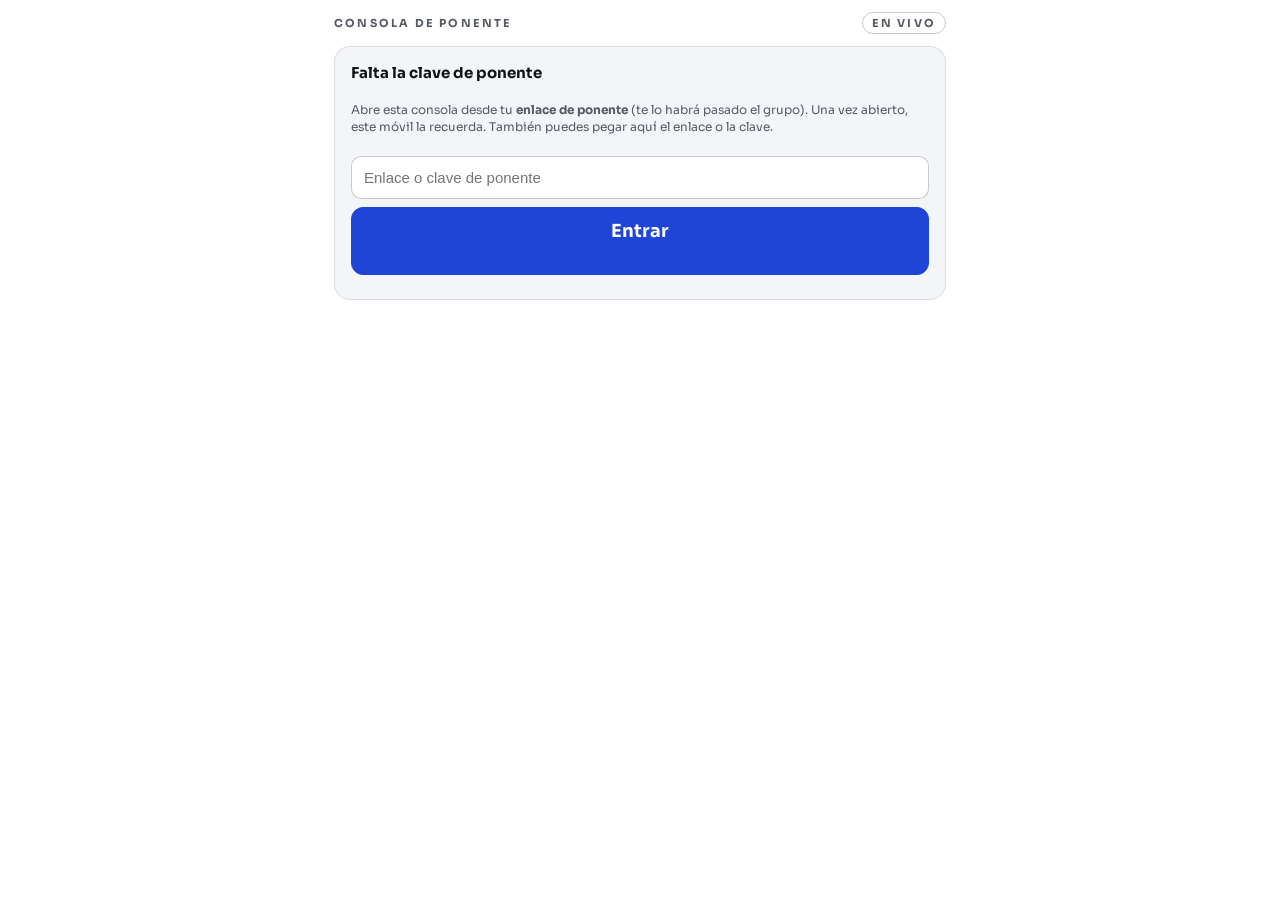
==== mando/index.html @ 337f7ce2 "Votaciones en directo para la presentación de Ética y RSC Móvil del alumno, consola de ponente y pre" ====
<!doctype html>
<html lang="es">
<head>
<meta charset="utf-8">
<meta name="viewport" content="width=device-width, initial-scale=1, viewport-fit=cover">
<meta name="theme-color" content="#FFFFFF">
<meta name="robots" content="noindex">
<title>Consola · La ética del periodismo</title>
<link rel="stylesheet" href="../assets/css/tokens.css">
<link rel="stylesheet" href="../assets/css/mando.css">
</head>
<body>
<div class="wrap" id="app"><div class="hdr"><span>Consola de ponente</span><span class="mode" data-mode>…</span></div><div class="note">Conectando…</div></div>
<script src="../config.js"></script>
<script type="module" src="../assets/js/mando.js"></script>
</body>
</html>
---- assets/css/tokens.css ----
@import url('https://fonts.googleapis.com/css2?family=Sora:wght@100..800&display=swap');

/* Tema claro: fondo blanco, texto casi negro y UN solo color de acento.
   Para cambiar el color de toda la presentación, cambia solo --accent. */
:root {
  --accent: #1F45D6;
  --accent-ink: #FFFFFF;           /* texto sobre el acento */
  --bg: #FFFFFF;
  --surface: #F4F5F8;
  --surface-2: #E8EAEF;
  --text: #111318;
  --text-2: #565A64;
  --text-3: #8C909A;

  /* Alias que usan los componentes (no tocar) */
  --ink: var(--bg);
  --ink-2: var(--surface);
  --ink-3: var(--surface-2);
  --paper: var(--text);
  --paper-dim: var(--text-2);
  --paper-faint: var(--text-3);
  --line: rgba(17, 19, 24, 0.10);
  --line-strong: rgba(17, 19, 24, 0.22);
  --rigor: var(--accent);
  --linea: var(--text);
  --warn: var(--accent);
  --ok: var(--accent);
  --font: 'Sora', system-ui, -apple-system, 'Segoe UI', sans-serif;
  --radius: 14px;
}

* { box-sizing: border-box; }
html, body { margin: 0; background: var(--bg); color: var(--text); font-family: var(--font); -webkit-font-smoothing: antialiased; }
a { color: inherit; }
button { font-family: inherit; }
.pending { display: inline-block; padding: .15em .6em; border: 1.5px dashed var(--accent); color: var(--accent); border-radius: 999px; font-weight: 600; font-size: .7em; letter-spacing: .04em; text-transform: uppercase; vertical-align: middle; }
.rigor { color: var(--accent); }
.linea { color: var(--text); }
.ok { color: var(--accent); }
.warn { color: var(--accent); }
.dim { color: var(--text-2); }
---- assets/css/mando.css ----
/* Consola de ponente · móvil primero */
body { font-size: 15px; }
.wrap { max-width: 640px; margin: 0 auto; padding: 12px 14px 48px; display: grid; gap: 12px; }
.hdr { display: flex; justify-content: space-between; align-items: center; font-size: 11px; letter-spacing: .2em; text-transform: uppercase; color: var(--paper-dim); font-weight: 700; }
.hdr .mode { padding: 3px 9px; border: 1px solid var(--line-strong); border-radius: 999px; }
.hdr .mode.local { color: var(--warn); border-color: var(--warn); }
.clock { display: grid; grid-template-columns: 1fr auto; gap: 10px; align-items: center; background: var(--ink-2); border: 1px solid var(--line); border-radius: 14px; padding: 10px 14px; }
.clock .t { font-size: 34px; font-weight: 200; letter-spacing: -.03em; font-variant-numeric: tabular-nums; line-height: 1; }
.clock .t small { font-size: 12px; color: var(--paper-dim); letter-spacing: .1em; margin-left: 8px; font-weight: 600; }
.clock .d { font-size: 13px; font-weight: 700; letter-spacing: .06em; text-align: right; font-variant-numeric: tabular-nums; }
.clock .d.late { color: var(--linea); } .clock .d.early { color: var(--ok); } .clock .d.idle { color: var(--paper-dim); }
.now { background: var(--ink-2); border: 1px solid var(--line); border-radius: 16px; padding: 14px 16px; display: grid; gap: 10px; }
.now .sec { display: flex; justify-content: space-between; font-size: 11px; letter-spacing: .2em; text-transform: uppercase; color: var(--linea); font-weight: 700; }
.now .sec .who { color: var(--paper); border: 1px solid var(--line-strong); border-radius: 999px; padding: 2px 9px; }
.now .ttl { font-size: 21px; font-weight: 700; letter-spacing: -.02em; line-height: 1.15; }
.live { display: grid; gap: 6px; background: var(--ink-3); border-radius: 12px; padding: 10px 12px; }
.live .ph { font-size: 13px; color: var(--paper); font-weight: 600; }
.live .st { display: flex; justify-content: space-between; font-size: 12px; color: var(--paper-dim); font-variant-numeric: tabular-nums; }
.live .st b { color: var(--paper); }
.live .st b.cd { color: var(--warn); }
.live .bar { height: 6px; background: var(--ink); border-radius: 3px; overflow: hidden; }
.live .bar i { display: block; height: 100%; background: var(--ok); width: 0; transition: width .4s; }
.script { list-style: none; padding: 0; margin: 0; display: grid; gap: 6px; counter-reset: s; }
.script li { counter-increment: s; display: grid; grid-template-columns: 24px 1fr; gap: 8px; font-size: 14px; line-height: 1.35; padding: 8px 10px; border-radius: 10px; border: 1px solid var(--line); cursor: pointer; }
.script li::before { content: counter(s); font-size: 12px; font-weight: 700; color: var(--paper-dim); border: 1px solid var(--line-strong); border-radius: 50%; width: 20px; height: 20px; display: flex; align-items: center; justify-content: center; margin-top: 1px; }
.script li.done { opacity: .4; text-decoration: line-through; }
.nav { display: grid; grid-template-columns: 72px 1fr; gap: 8px; }
.btn { font-size: 15px; font-weight: 700; padding: 12px 10px; border-radius: 12px; border: 1.5px solid var(--line-strong); background: var(--ink-2); color: var(--paper); cursor: pointer; min-height: 50px; }
.btn.primary { background: var(--paper); color: var(--ink); border-color: var(--paper); min-height: 68px; font-size: 18px; display: grid; gap: 2px; }
.btn.primary small { font-size: 11px; font-weight: 600; letter-spacing: .06em; opacity: .7; text-transform: none; }
.btn.danger { border-color: var(--linea); color: var(--linea); }
.btn.warn { border-color: var(--warn); color: var(--warn); }
.btn.sm { font-size: 13px; padding: 9px 10px; min-height: 40px; }
.btn:disabled { opacity: .35; }
.after { font-size: 12px; color: var(--paper-dim); padding: 0 4px; line-height: 1.4; }
.after b { color: var(--paper); }
details { background: var(--ink-2); border: 1px solid var(--line); border-radius: 14px; padding: 0 14px; }
details summary { cursor: pointer; list-style: none; padding: 12px 0; font-size: 11px; letter-spacing: .2em; text-transform: uppercase; color: var(--paper-dim); font-weight: 700; display: flex; justify-content: space-between; }
details summary::-webkit-details-marker { display: none; }
details summary::after { content: '+'; font-size: 16px; }
details[open] summary::after { content: '–'; }
details .body { padding: 0 0 14px; display: grid; gap: 8px; }
.row2 { display: grid; grid-template-columns: 1fr 1fr; gap: 8px; }
.row3 { display: grid; grid-template-columns: 1fr 1fr 1fr; gap: 8px; }
.posts { display: grid; gap: 8px; }
.post { display: grid; grid-template-columns: 1fr auto auto; gap: 8px; align-items: center; background: var(--ink-3); border: 1px solid var(--line); border-radius: 12px; padding: 10px 12px; font-size: 14px; line-height: 1.3; }
.post.hidden { opacity: .4; }
.post.pinned { border-color: var(--linea); }
.post .meta { font-size: 10px; letter-spacing: .14em; text-transform: uppercase; color: var(--paper-faint); margin-top: 3px; }
.slides { display: grid; gap: 3px; }
.slides button { text-align: left; font-size: 13px; padding: 8px 10px; border-radius: 10px; border: 1px solid transparent; background: transparent; color: var(--paper-dim); cursor: pointer; display: grid; grid-template-columns: 30px 1fr auto; gap: 8px; align-items: center; }
.slides button b { color: var(--paper-faint); font-weight: 300; font-variant-numeric: tabular-nums; }
.slides button.cur { background: var(--ink-3); color: var(--paper); border-color: var(--line-strong); }
.slides button .k { font-size: 10px; letter-spacing: .14em; text-transform: uppercase; color: var(--linea); }
.slides button .w { font-size: 10px; color: var(--paper-faint); }
.login { display: grid; gap: 8px; background: var(--ink-2); border: 1px solid var(--line); border-radius: 16px; padding: 16px; }
.login input { font-size: 15px; padding: 12px; border-radius: 10px; border: 1px solid var(--line-strong); background: var(--ink); color: var(--paper); }
.note { font-size: 12px; color: var(--paper-dim); line-height: 1.4; }
.q .st { display: flex; justify-content: space-between; align-items: center; font-size: 12px; letter-spacing: .14em; text-transform: uppercase; color: var(--paper-dim); font-weight: 700; }
.q .st b.open { color: var(--ok); } .q .st b.closed { color: var(--warn); }

/* ——— Tema claro con un solo color ——— */
.hdr .mode.on { color: var(--accent); border-color: var(--accent); }
.hdr .mode.off { color: #fff; background: var(--text); border-color: var(--text); }
.hdr .mode.local { color: var(--text-2); border-color: var(--line-strong); }
.now .sec { color: var(--accent); }
.live .bar i { background: var(--accent); }
.live .st b.cd { color: var(--accent); }
.btn { background: #fff; }
.btn.primary { background: var(--accent); color: #fff; border-color: var(--accent); }
.btn.danger { border-color: var(--text); color: var(--text); }
.btn.warn { border-color: var(--accent); color: var(--accent); }
.clock .d.late { color: var(--text); font-weight: 800; }
.clock .d.late::before { content: '● '; color: var(--accent); }
.clock .d.early { color: var(--accent); }
.post { background: #fff; }
.post.pinned { border-color: var(--accent); }
.slides button .k { color: var(--accent); }
.q .st b.open { color: var(--accent); } .q .st b.closed { color: var(--text); }
.script li.done { opacity: .35; }

.polls { display: grid; gap: 8px; }
.polls .sec-t { margin: 0; }
.pollrow { display: flex; flex-wrap: wrap; gap: 6px; }
.pollrow .btn { flex: 1 1 auto; min-width: 30%; text-align: left; }
.pollrow .btn b { color: var(--accent); margin-right: 4px; }
.pollrow .btn.cur { background: var(--accent); color: #fff; border-color: var(--accent); }
.pollrow .btn.cur b { color: #fff; }
.sec-t { font-size: 11px; letter-spacing: .22em; text-transform: uppercase; color: var(--text-2); font-weight: 700; }
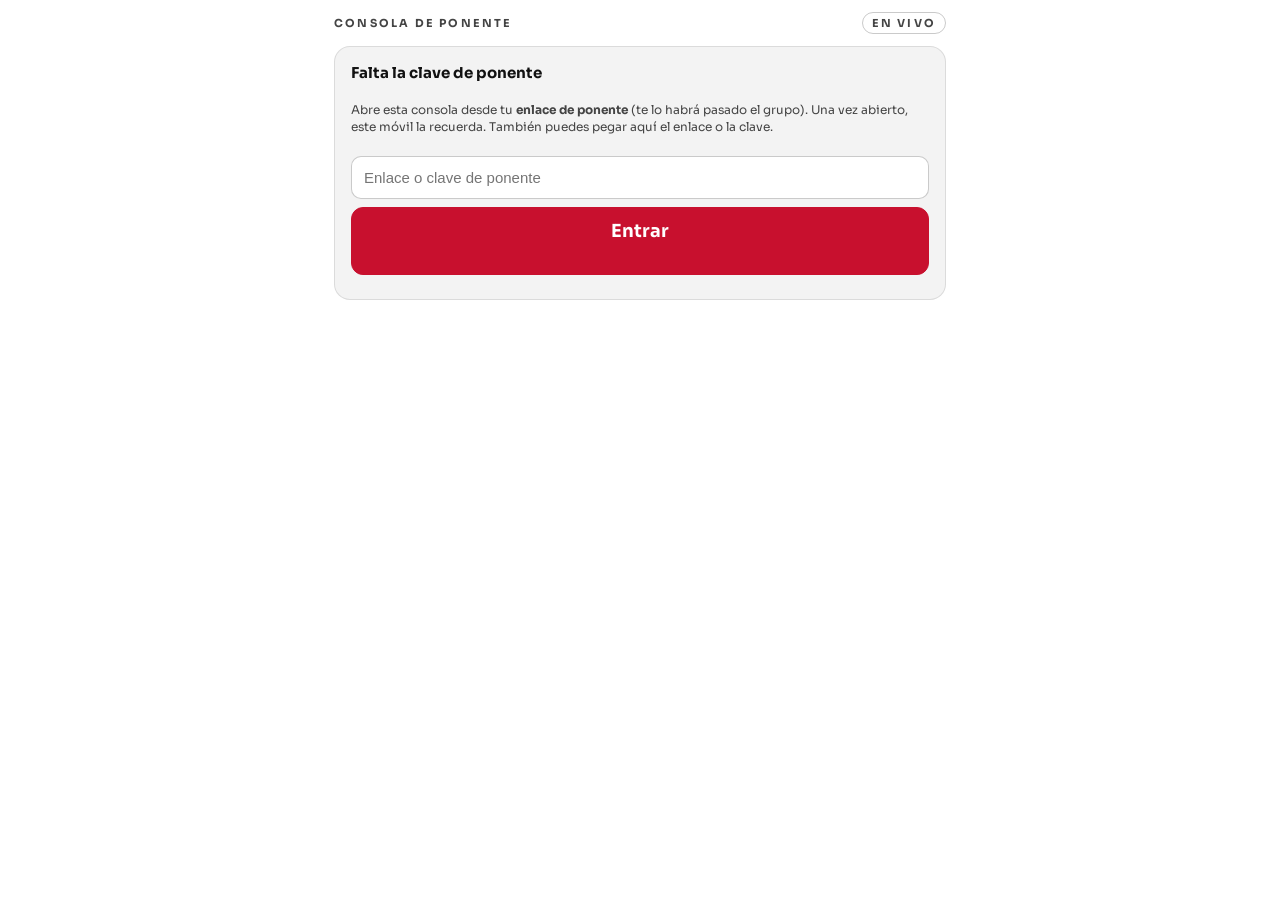
==== commit 986d8054: "Consola: entrar con la clave desde cualquier dispositivo sin fallos - La clave se reconoce aunque se" ====
--- a/mando/index.html
+++ b/mando/index.html
@@ -11,6 +11,7 @@
 </head>
 <body>
 <div class="wrap" id="app"><div class="hdr"><span>Consola de ponente</span><span class="mode" data-mode>…</span></div><div class="note">Conectando…</div></div>
+<script src="../assets/vendor/qrcode.js"></script>
 <script src="../config.js"></script>
 <script type="module" src="../assets/js/mando.js"></script>
 </body>
--- a/assets/css/tokens.css
+++ b/assets/css/tokens.css
@@ -1,16 +1,16 @@
 @import url('https://fonts.googleapis.com/css2?family=Sora:wght@100..800&display=swap');
 
-/* Tema claro: fondo blanco, texto casi negro y UN solo color de acento.
+/* Tema claro «Primera plana»: fondo blanco, tinta negra y UN solo color de acento (rojo).
    Para cambiar el color de toda la presentación, cambia solo --accent. */
 :root {
-  --accent: #1F45D6;
+  --accent: #C8102E;
   --accent-ink: #FFFFFF;           /* texto sobre el acento */
   --bg: #FFFFFF;
-  --surface: #F4F5F8;
-  --surface-2: #E8EAEF;
-  --text: #111318;
-  --text-2: #565A64;
-  --text-3: #8C909A;
+  --surface: #F3F3F3;
+  --surface-2: #DDDDDD;
+  --text: #111111;
+  --text-2: #444444;
+  --text-3: #888888;
 
   /* Alias que usan los componentes (no tocar) */
   --ink: var(--bg);
@@ -19,8 +19,8 @@
   --paper: var(--text);
   --paper-dim: var(--text-2);
   --paper-faint: var(--text-3);
-  --line: rgba(17, 19, 24, 0.10);
-  --line-strong: rgba(17, 19, 24, 0.22);
+  --line: rgba(17, 17, 17, 0.10);
+  --line-strong: rgba(17, 17, 17, 0.22);
   --rigor: var(--accent);
   --linea: var(--text);
   --warn: var(--accent);
--- a/assets/css/mando.css
+++ b/assets/css/mando.css
@@ -87,3 +87,11 @@
 .pollrow .btn.cur { background: var(--accent); color: #fff; border-color: var(--accent); }
 .pollrow .btn.cur b { color: #fff; }
 .sec-t { font-size: 11px; letter-spacing: .22em; text-transform: uppercase; color: var(--text-2); font-weight: 700; }
+
+.pollrow .btn small { display: block; font-size: 10px; font-weight: 500; color: var(--text-2); margin-top: 2px; }
+.pollrow .btn.cur small { color: rgba(255,255,255,.8); }
+
+/* QR para abrir la consola en otro dispositivo */
+.share { display: grid; gap: 8px; justify-items: center; padding: 10px 0; }
+.share .qr { width: 220px; height: 220px; background: #fff; padding: 6px; border: 1px solid var(--line-strong); }
+.share .qr svg { width: 100%; height: 100%; display: block; }
